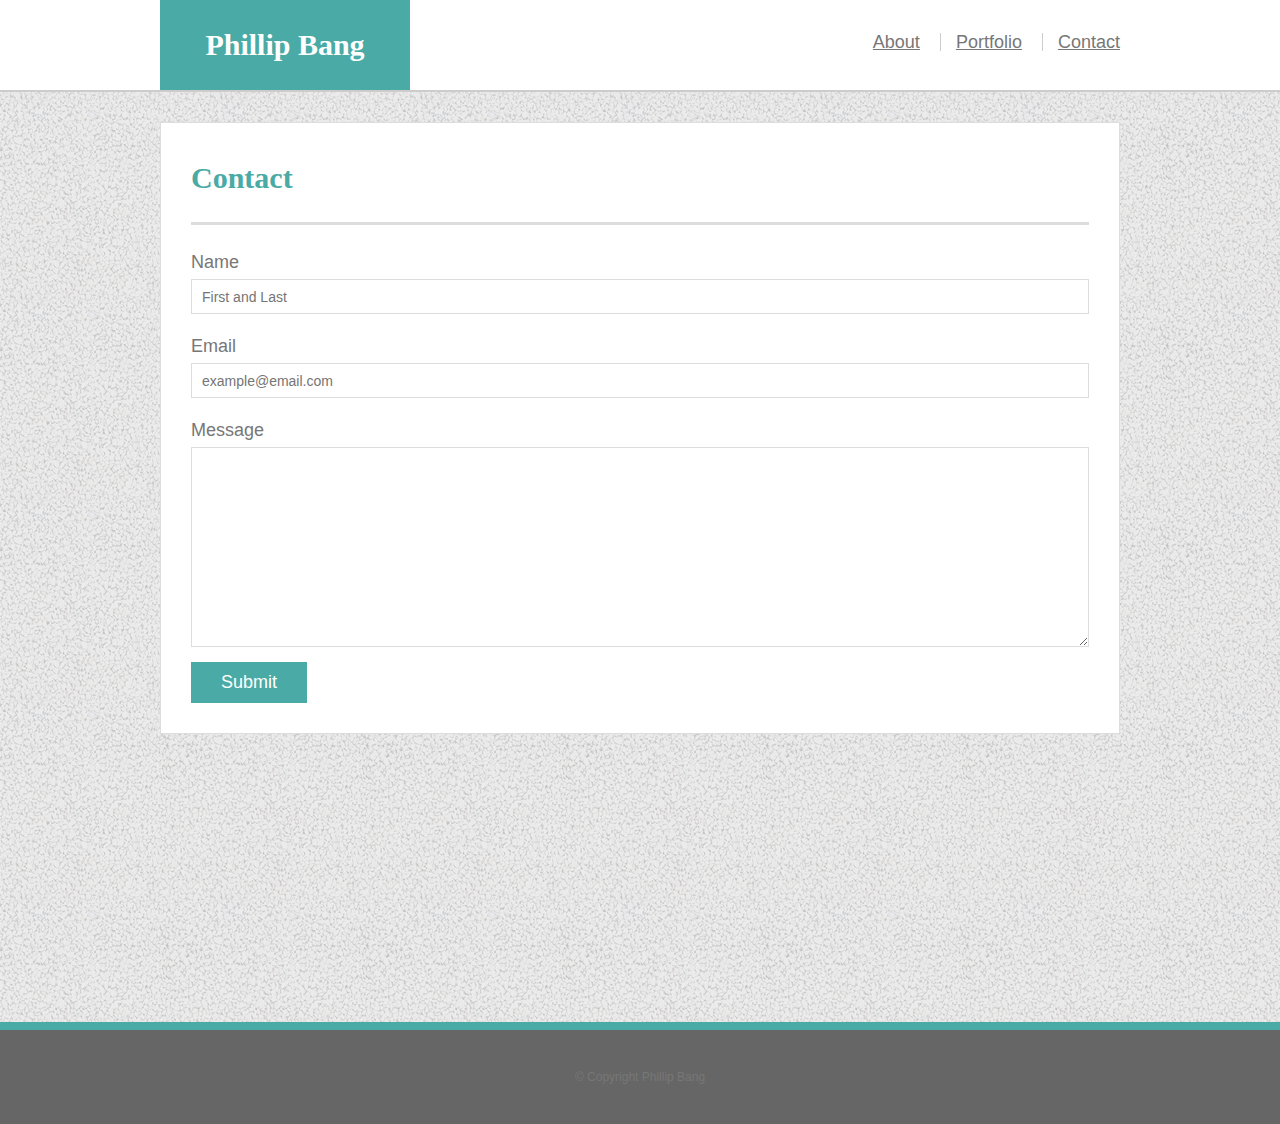
==== contact.html @ 9790de18 "1st commit" ====
<!DOCTYPE html>
<html lang="en">
<head>
    <meta charset="UTF-8">
    <meta name="viewport" content="width=device-width, initial-scale=1.0">
    <meta http-equiv="X-UA-Compatible" content="ie=edge">
    <title>Contact</title>

    <link rel="stylesheet" href="assets/css/reset.css">
    <link rel="stylesheet" href="assets/css/style.css">
</head>

<body>
    <header id="master">
    <div class="container">
        <a href="index.html" id="logo">Phillip Bang</a>
        <nav>
            <a href="index.html">About</a>
            <a href="portfolio.html">Portfolio</a>
            <a href="contact.html">Contact</a>
        </nav>
    </div>    
    </header>

<div id="main-container" class="container">
    <section class="main-section">
        <h1>Contact</h1>

        <form id="contact-form">
            <ul>
                <li>
                    <label for="name">Name</label>
                    <input type="text" name="name" id="name" placeholder="First and Last" required="required">
                </li>
                <li>
                    <label for="email">Email</label>
                    <input type="text" name="email" id="email" placeholder="example@email.com" required="required">
                </li>
                <li>
                    <label for="message">Message</label>
                    <textarea id="message" name="message" required="required"></textarea>
                </li>
            </ul>
            <input type="submit" name="submit">
        </form>

    </section>
</div>
    <!-- <section class="sidebar">
        <div id="connect">
            <h2>Connect with Me</h2>

            <img src="" class="social" alt="">
            <img src="" class="social" alt="">
            <img src="" class="social" alt="">
        </div>
    </section>
</div> -->

    <footer>
        <div> &copy; Copyright Phillip Bang</div>
    </footer>

</body>
</html>
---- assets/css/style.css ----
* {
    box-sizing: border-box;
}

body {
    background: url('../images/gravel.png');
    font-size: 18px;
    line-height: 34px;
    font-family: Arial, 'Helvetica Neue', Helvetica, sans-serif;
    color: #777;
    height: 100%;
}

html {
    height: 100%;
}

.container {
    width: 100%;
    height: 100%;
    max-width: 960px;
    margin: 0 auto;
    clear: both;
}

h1, h2, h3, p {
    margin-bottom: 20px;
}

p:last-child {
    margin-bottom: 0;
}

h1, h2, h3 {
    font-family: 'Georgia', Times, Times New Roman, serif;
    font-weight: bold;
    color: #4aaaa5; 
}

h1 {
    font-size: 30px;
    line-height: 49px;
    border-bottom: 3px solid #dddddd;
    padding-bottom: 20px;
}

h2, h3 {
    font-size: 22px;
}

#master {
    background: #ffffff;
    margin: 0 0 30px;
    z-index: 99;
    color: #fff;
    overflow: auto;
    border-bottom: 2px solid #ccc;
    width: 100%;
}

#logo {
    width: 250px;
    height: 90px;
    background: #4aaaa5;
    float: left;
    font-family: 'Georgia', Times, Times New Roman, serif;
    text-align: center;
    line-height: 90px;
    color: #fff;
    font-weight: 700;
    font-size: 30px;
    text-decoration: none;
}

nav {
    float: right;
    margin-top: 25px;
}

nav a {
    color: #777777;
    margin-left: 15px;
    display: inline-block;
    border-left: 1px solid #cccccc;
    padding-left: 15px;
    line-height: 18px;
}

nav a:first-child {
    border-left: 0;
}

.main-section {
    background: #ffffff;
    padding: 30px;
    margin: 0 0 40px 0;
    width: 100%;
    max-width: 960px;
    float: left;
    border: 1px solid #dddddd;
}

.auth-image {
    width: 200px;
    height: auto;
    float: left;
    margin-right: 20px;
}

footer {
    background: #666;
    color: #fff;
    padding: 30px 0;
    clear: both;
    border-top: 8px solid #4aaaa5;
    color: #777777;
    font-size: 12px;
    text-align: center;
    bottom: 0;
    width: 100%;
   
}


/* portfolio */

.work {
    width: 40%;
    overflow: auto;
    position: relative;
    float: left;
    margin-left: 60px;
    margin-bottom: 50px;
}

.work img {
    width: 100%;
    border: 0 none;
    opacity: 1;
}

.work h3 {
    border-bottom: 0;
    background: #4aaaa5;
    color: #fff;
    text-align: center;
    bottom: 1px;
    position: absolute;
    margin-bottom: 0x;
    padding: 15px;
    width: 100%;
    line-height: 30px;
}

/* contact page */

#contact-form ul {
    margin-bottom: 15px;
}

#contact-form li {
    margin-bottom: 15px;
}

label,
input[type=text],
input[type=email],
textarea {
    display: block;
    width: 100%;
}

input[type=text],
input[type=email],
textarea {
    height: 35px;
    border: 1px solid #ddd;
    padding: 0 10px;
    font-size: 14px;
}

textarea {
    height: 200px;
}

input[type=submit] {
    background: #4aaaa5;
    border: 0 none;
    color: #ffffff;
    font-size: 18px;
    padding: 10px 30px;
}

@media screen and (max-width: 980px) {
    nav {
        margin-right: 20px;
    }
    .main-section {
        width: 95%;
        margin-left: 25px;

    }
}



@media screen and (max-width: 768px) {
    .main-section {
        width: 90%;
        margin-left: 35px;
        margin-right: 20px;
    }
    nav {
        margin-right: 20px;
    }
}

@media screen and (max-width: 640px) {
    
    body {
        width: 100%;
    }
    .container {
        width: 100%;
    }
    #logo {
        width: 100%;
        height: 90px;
        background: #4aaaa5;
        float: left;
        font-family: 'Georgia', Times, Times New Roman, serif;
        text-align: center;
        line-height: 90px;
        color: #fff;
        font-weight: 700;
        font-size: 30px;
        text-decoration: none;
  
    }

    nav {
        margin-top: 0;
        width: 70%;
        margin-left: 100px;
       
    }

    .work{
        width: 75%;
    }
}
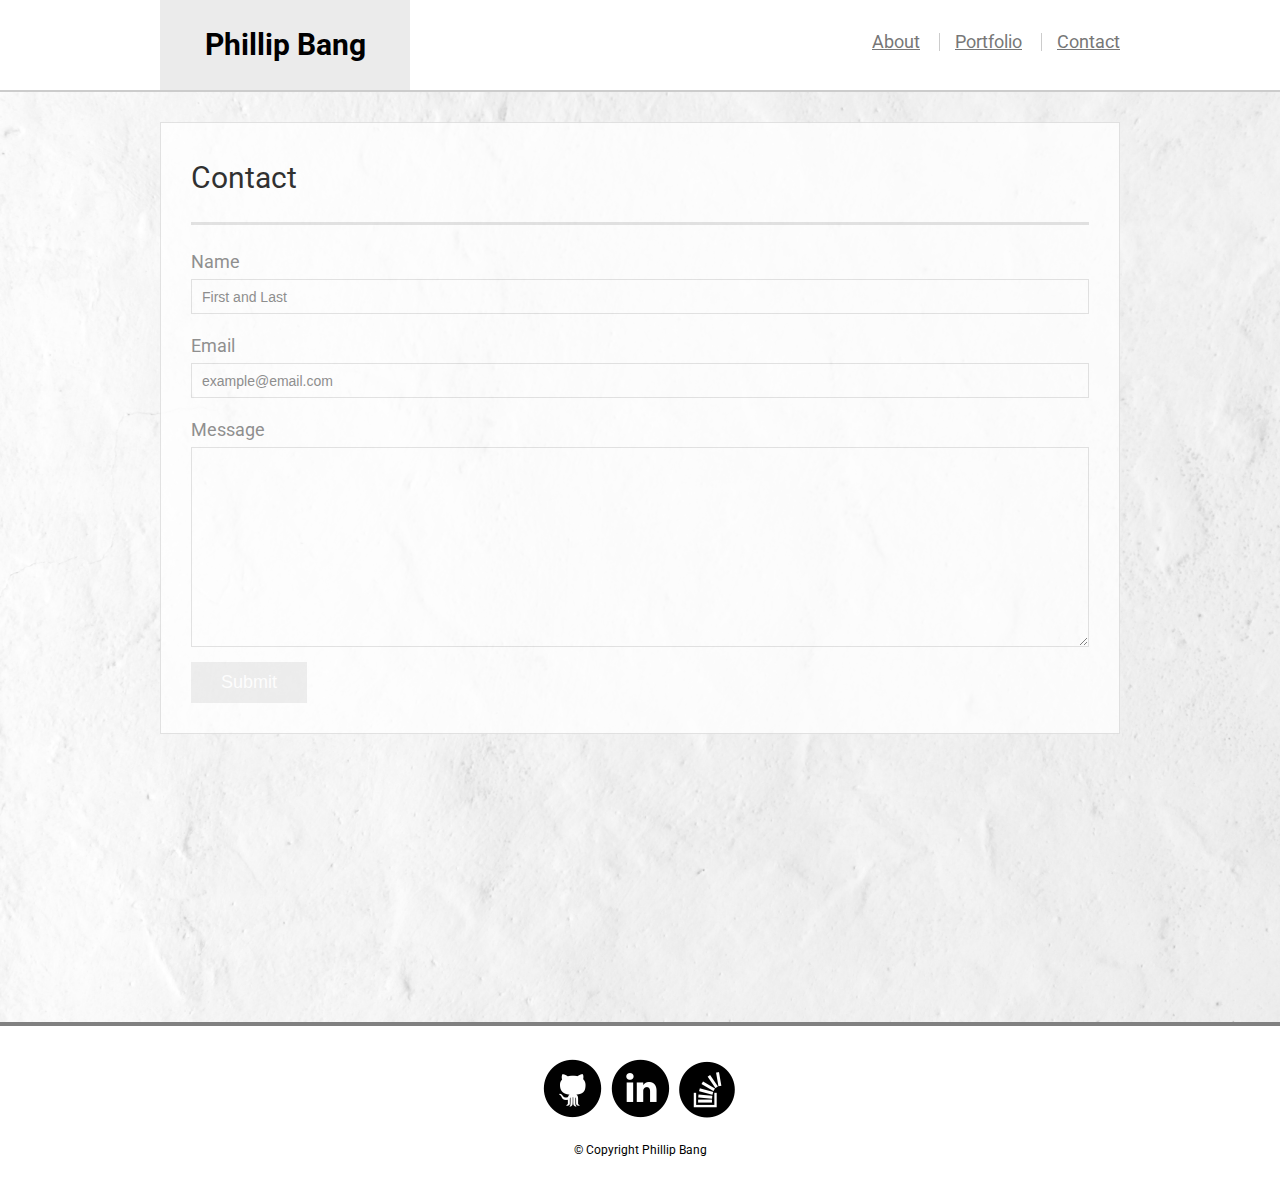
==== commit bc34b17f: "update" ====
--- a/contact.html
+++ b/contact.html
@@ -7,7 +7,9 @@
     <title>Contact</title>
 
     <link rel="stylesheet" href="assets/css/reset.css">
+    <link href="https://fonts.googleapis.com/css?family=Roboto" rel="stylesheet">
     <link rel="stylesheet" href="assets/css/style.css">
+    
 </head>
 
 <body>
@@ -57,8 +59,17 @@
     </section>
 </div> -->
 
-    <footer>
-        <div> &copy; Copyright Phillip Bang</div>
+<footer>
+        <a href="https://github.com/plbang" target="_blank">
+            <img class="icons" src="assets/images/if_github_circle_black_107161.png" alt="GitHub" data-toggle="tooltip" data-placement="top"
+                title="GitHub"></a>
+        <a href="https://www.linkedin.com/in/phillip-bang-199b088a" target="_blank">
+            <img class="icons" src="assets/images/if_linkedin_circle_black_107159.png" alt="LinkedIn" data-toggle="tooltip" data-placement="top"
+                title="LinkedIn"></a>
+        <a href="https://stackexchange.com/users/14586718/pbang" target="_blank">
+            <img class="icons" src="assets/images/if_stackoverflow_rounded_394191.png" alt="Stack Overflow" data-toggle="tooltip" data-placement="top"
+                title="Stack Overflow"></a>
+        <div class="container">&copy; Copyright Phillip Bang</div>
     </footer>
 
 </body>
--- a/assets/css/style.css
+++ b/assets/css/style.css
@@ -3,16 +3,26 @@
 }
 
 body {
-    background: url('../images/gravel.png');
+    background: url('../images/nordwood-themes-524102-unsplash.jpg');
     font-size: 18px;
     line-height: 34px;
-    font-family: Arial, 'Helvetica Neue', Helvetica, sans-serif;
+    font-family: "Roboto", sans-serif;
     color: #777;
     height: 100%;
+    -webkit-background-size: cover;
+    -moz-background-size: cover;
+    -o-background-size: cover;
+    background-size: cover;
+    background-repeat: no-repeat;
+    background-position: center center;
 }
 
 html {
     height: 100%;
+}
+
+#main-container{
+    opacity: 0.8;
 }
 
 .container {
@@ -32,9 +42,8 @@
 }
 
 h1, h2, h3 {
-    font-family: 'Georgia', Times, Times New Roman, serif;
-    font-weight: bold;
-    color: #4aaaa5; 
+    font-family: "Roboto", sans-serif;
+    color: black; 
 }
 
 h1 {
@@ -42,6 +51,7 @@
     line-height: 49px;
     border-bottom: 3px solid #dddddd;
     padding-bottom: 20px;
+    font: black;
 }
 
 h2, h3 {
@@ -61,12 +71,12 @@
 #logo {
     width: 250px;
     height: 90px;
-    background: #4aaaa5;
-    float: left;
-    font-family: 'Georgia', Times, Times New Roman, serif;
+    background: rgb(235, 235, 235);
+    float: left;
+    font-family: "Roboto", sans-serif;
     text-align: center;
     line-height: 90px;
-    color: #fff;
+    color: black;
     font-weight: 700;
     font-size: 30px;
     text-decoration: none;
@@ -108,12 +118,11 @@
 }
 
 footer {
-    background: #666;
-    color: #fff;
+    background: white;
     padding: 30px 0;
     clear: both;
-    border-top: 8px solid #4aaaa5;
-    color: #777777;
+    border-top: 4px solid gray;
+    color: black;
     font-size: 12px;
     text-align: center;
     bottom: 0;
@@ -141,8 +150,8 @@
 
 .work h3 {
     border-bottom: 0;
-    background: #4aaaa5;
-    color: #fff;
+    background: rgb(235, 235, 235);
+    color: black;
     text-align: center;
     bottom: 1px;
     position: absolute;
@@ -150,6 +159,7 @@
     padding: 15px;
     width: 100%;
     line-height: 30px;
+    opacity: .7;
 }
 
 /* contact page */
@@ -184,7 +194,7 @@
 }
 
 input[type=submit] {
-    background: #4aaaa5;
+    background: rgb(235, 235, 235);
     border: 0 none;
     color: #ffffff;
     font-size: 18px;
@@ -226,9 +236,9 @@
     #logo {
         width: 100%;
         height: 90px;
-        background: #4aaaa5;
+        background: rgb(235, 235, 235);
         float: left;
-        font-family: 'Georgia', Times, Times New Roman, serif;
+        font-family: "Roboto", sans-serif;
         text-align: center;
         line-height: 90px;
         color: #fff;
